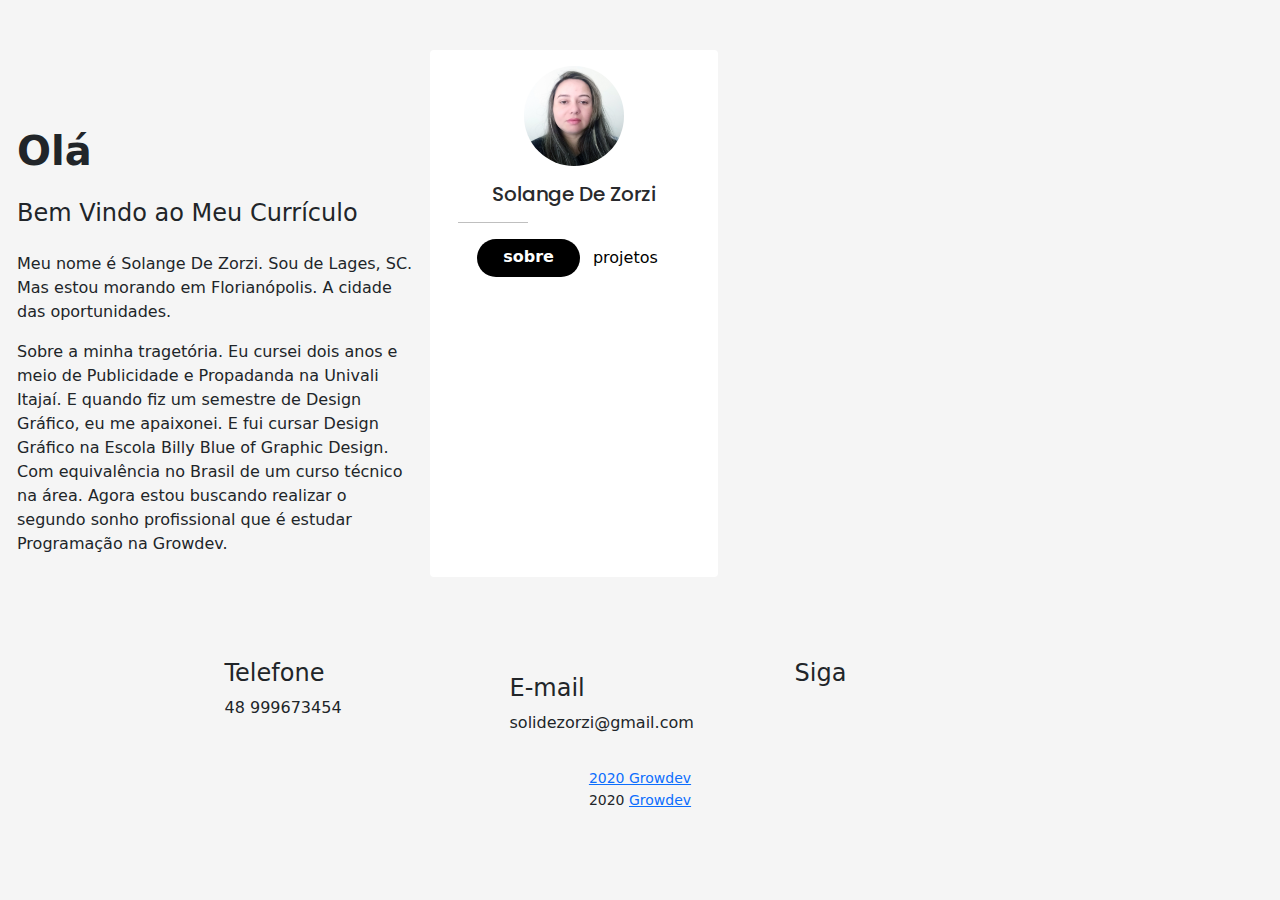
==== Currículo/index.html @ ebe48bd1 "Primeiro commit" ====
<!DOCTYPE html>
<html lang="pt-br">

<head>
  <meta charset="UTF-8">
  <meta name="viewport" content="width=device-width, initial-scale=1.0">
  <title>Codaí</title>
  <link rel="preconnect" href="https://fonts.googleapis.com">
  <link rel="preconnect" href="https://fonts.gstatic.com" crossorigin>
  <link href="https://fonts.googleapis.com/css2?family=Poppins:wght@600&display=swap" rel="stylesheet">
  <link rel="stylesheet" href="https://pro.fontawesome.com/releases/v5.10.0/css/all.css" integrity="sha384-AYmEC3Yw5cVb3ZcuHtOA93w35dYTsvhLPVnYs9eStHfGJvOvKxVfELGroGkvsg+p" crossorigin="anonymous" />
  <link rel="stylesheet" href="./css/bootstrap.css">
  <link rel="stylesheet" href="./css/styles.css">

</head>

<body>
  <div class="container-fluid container-linear">
    <div class="row container-card">
      <div class="offset-lg-3 col-md-3 col-lg-3 card-col"></div>
      <div class="col-md-6 col-lg-6 text-body"> </div>
      <div class="text">
        <h1 class="title-text">Olá</h1>
        <h4 class="title-subtitle"> Bem Vindo ao Meu Currículo</h4>
        <p> Meu nome é Solange De Zorzi.
          Sou de Lages, SC. Mas estou morando em Florianópolis. A cidade das oportunidades.

        </p>
        <p> Sobre a minha tragetória. Eu cursei dois anos e meio de Publicidade e Propadanda na Univali Itajaí. E quando fiz um semestre de Design Gráfico, eu me apaixonei. E fui cursar Design Gráfico na Escola Billy Blue of Graphic Design. Com equivalência no Brasil de um curso técnico na área.
          Agora estou buscando realizar o segundo sonho profissional que é estudar Programação na Growdev.
        </p>
      </div>

      <div class="card card-perfil">
        <div class="img-card-perfil">
          <img src="./images/image.jpg" alt="Foto de Perfil" class="card-image mx-auto d-block">
        </div>
        <div class="card-body">
          <h5 class="text-center card-title" id="nome-no-html">Solange De Zorzi</h5>
          <hr class="hr">
          <p class="text-center" id="cargo-no-html"> </p>
          <div class="botoes-card">
            <a href="#" class="btn mr-1" id="btn-sobre">sobre</a>
            <a href="#" class="btn ml-1 btn-card" id="btn-projetos">projetos</a>
          </div>
          <div class="icon-redes-sociais">
            <div class="links-redes-sociais mt-2">
              <a href="#">
                <i class="fab fa-facebook"></i>
              </a>
              <a href="#">
                <i class="fab fa-twitter"></i>
              </a>
              <a href="#">
                <i class="fab fa-linkedin"></i>
              </a>
              <a href="#">
                <i class="fab fa-instagram"></i>
              </a>

            </div>
          </div>
        </div>
      </div>
    </div>
    <footer class="container">
      <div class="row" id="footer-elementos">
        <div class="col-md-3 col-lg-3">
          <h4>Telefone</h4>
          <p>48 999673454</P>
        </div>
        <div class="col-md-3 col-lg-3">
          <div class="email">
            <h4>E-mail</h4>
            <p>solidezorzi@gmail.com</p>
          </div>
        </div>
        <div class="col-md-3 col-lg-3">
          <h4>Siga</h4>
          <div class="links-redes-sociais"></div>
          <a href="#">
            <i class="fab fa-facebook"></i>
          </a>
          <a href="#">
            <i class="fab fa-twitter"></i>
          </a>
          <a href="#">
            <i class="fab fa-linkedin"></i>
          </a>
          <a href="#">
            <i class="fab fa-instagram"></i>

        </div>
      </div>
      <div class="row text-center mb-2">
        <div class="col-lg-12 col-md-12">
          <small>2020 <a href="#"> Growdev</a></small>
        </div>
        <small>2020 <a href="#"> Growdev</a></small>
      </div>
    </footer>
    <script src="./js/index.js"></script>
</body>

</html>
---- Currículo/css/styles.css ----
body {
  background-color: #f5f5f5;
}
.container-card {
  padding: 50px 0px 50px 0px;
  margin-bottom: 2em;
}
.img-perfil-card {
  display: flex;
  justify-content: center;
}
.card-title {
  font-family: Poppins;
}
.hr {
  height: 1px;
  background-color: black;
  width: 30%;
}
.card-image {
  height: 100px;
  width: 100px;
  border-radius: 50%;
  margin-top: 1em;
}
.card-perfil {
  background-color: #19def0 !important;
  box-shadow: 0px 0px 5px #f5f5f5;
}
.botoes-card {
  display: flex;
  justify-content: center;
}
#btn-sobre {
  border-radius: 20px;
  padding: 5px 25px;
  background-color: black !important;
  font-weight: 600;
  color: #fff !important;
}
#btn-projeto {
  border: border 2px solid black;
  border-radius: 20px;
  padding: 5px 25px;
  font-weight: 600px;
}

.icon-redes-sociais {
  text-align: center;
  padding: 10px;
}
.title-text {
  margin-top: 1em;
  font-weight: 600;
}
.title-subtitle {
  margin: 1em 0;
}
.text {
  padding: 5px 17px;
}
.links-redes-sociais {
  text-decoration: none;
}
.links-redes-sociais i {
  color: black;
  font-size: 25px;
  padding: 10px;
}

#footer-elementos {
  display: flex;
  justify-content: space-between;
}
#footer-elementos .email {
  padding: 15px 0px 15px 0px;
}

@media (min-width: 900px) {
  container-linear {
    background: linear-gradient(to left, #fff 60%, #19def0 40%);
  }
  .card-col {
    display: flex;
    justify-content: flex-end;
    align-content: center;
    background-color: #fff !important;
    box-shadow: -10px 5px 10px 0px #292a2d;
  }
  .card-perfil {
    background-color: #fff !important;
    color: #292a2d;
    box-shadow: none !important;
    width: 18em;
    border: none !important;
  }
  .btn-card {
    color: black !important;
  }
  .text-body {
    box-shadow: none;
  }
  .text {
    max-width: 430px;
    vertical-align: middle;
    margin-top: 2em;
  }

  #footer-elementos {
    display: flex !important;
    justify-content: center !important;
  }
}

#texto-1 {
}
#text-2 {
  dispolay: none;
}
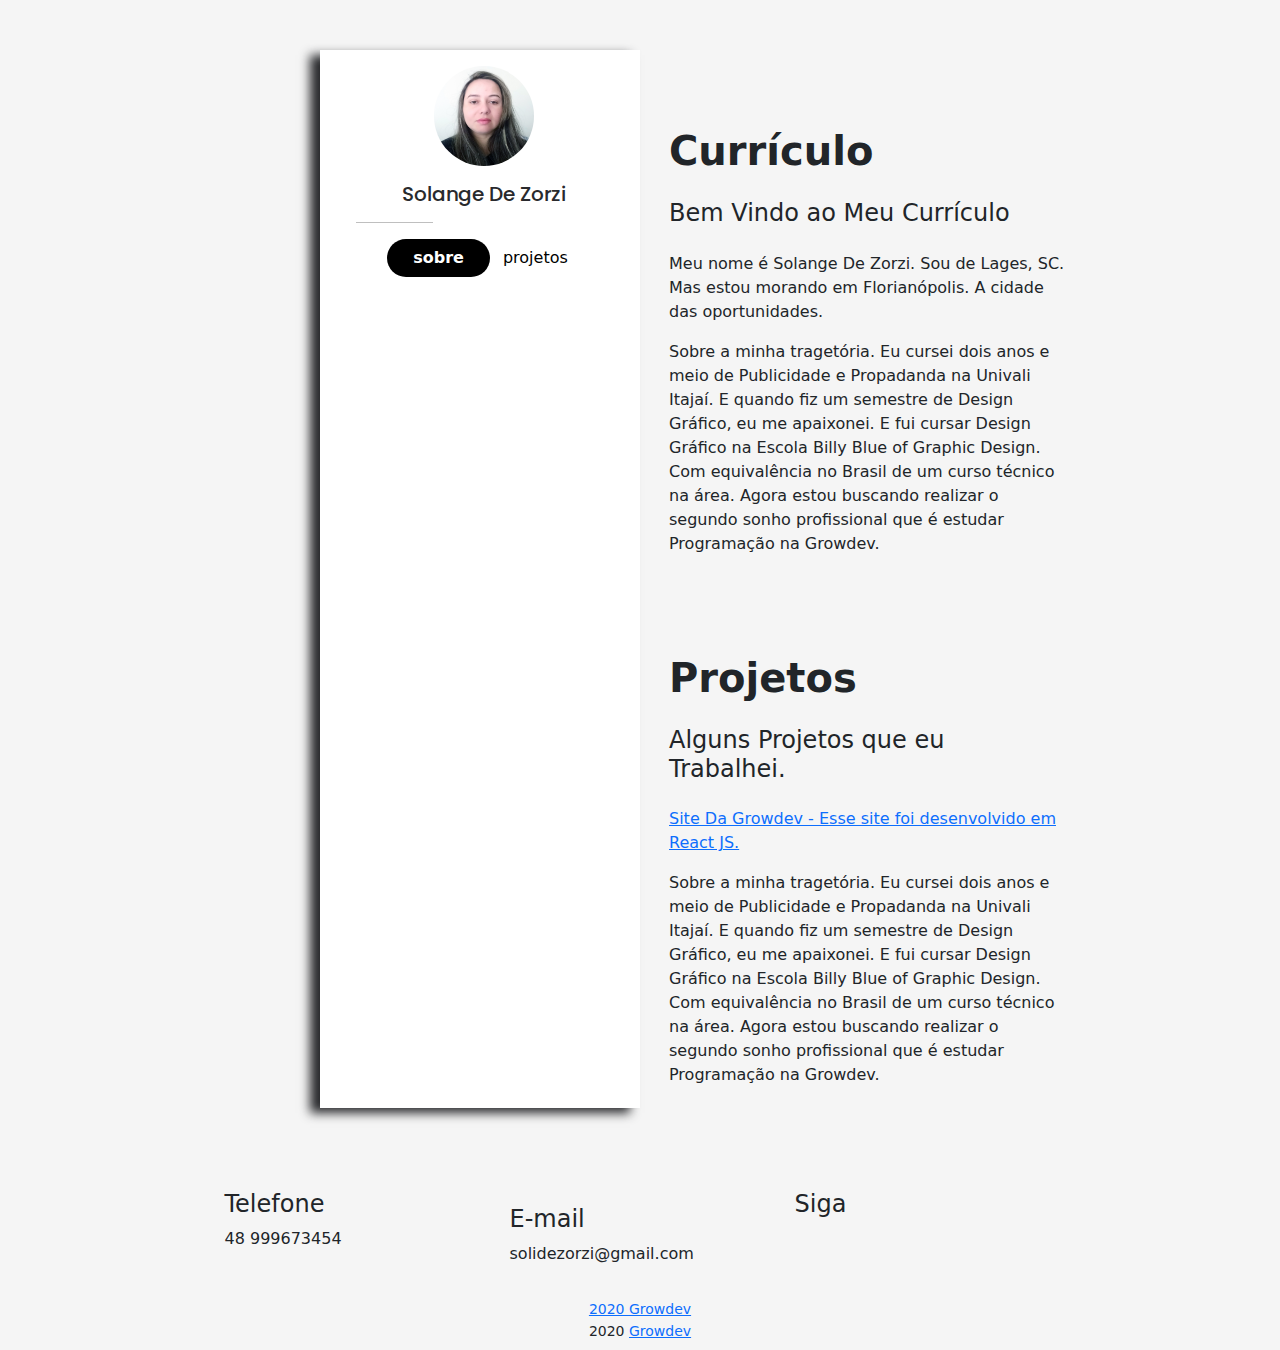
==== commit c2c2cdf6: "alterações no codigo" ====
--- a/Currículo/index.html
+++ b/Currículo/index.html
@@ -17,52 +17,69 @@
 <body>
   <div class="container-fluid container-linear">
     <div class="row container-card">
-      <div class="offset-lg-3 col-md-3 col-lg-3 card-col"></div>
-      <div class="col-md-6 col-lg-6 text-body"> </div>
-      <div class="text">
-        <h1 class="title-text">Olá</h1>
-        <h4 class="title-subtitle"> Bem Vindo ao Meu Currículo</h4>
-        <p> Meu nome é Solange De Zorzi.
-          Sou de Lages, SC. Mas estou morando em Florianópolis. A cidade das oportunidades.
+      <div class="offset-lg-3 col-md-3 col-lg-3 card-col">
+        <div class="card card-perfil">
+          <div class="img-card-perfil">
+            <img src="./images/image.jpg" alt="Foto de Perfil" class="card-image mx-auto d-block">
+          </div>
+          <div class="card-body">
+            <h5 class="text-center card-title" id="nome-no-html">Solange De Zorzi</h5>
+            <hr class="hr">
+            <p class="text-center" id="cargo-no-html"> </p>
 
-        </p>
-        <p> Sobre a minha tragetória. Eu cursei dois anos e meio de Publicidade e Propadanda na Univali Itajaí. E quando fiz um semestre de Design Gráfico, eu me apaixonei. E fui cursar Design Gráfico na Escola Billy Blue of Graphic Design. Com equivalência no Brasil de um curso técnico na área.
-          Agora estou buscando realizar o segundo sonho profissional que é estudar Programação na Growdev.
-        </p>
-      </div>
+            <div class="botoes-card">
+              <button onclick="cliqueNoSobre()" class="btn mr-1" id="btn-sobre">sobre</button>
+              <button onclick="cliqueNoProjetos()" class="btn ml-1 btn-card" id="btn-projetos">projetos</button>
+            </div>
+            <div class="icon-redes-sociais">
+              <div class="links-redes-sociais mt-2">
+                <a href="https://www.facebook.com/soldzorzi">
+                  <i class="fab fa-facebook"></i>
+                </a>
+                <a href="https://twitter.com/twitter">
+                  <i class="fab fa-twitter"></i>
+                </a>
+                <a href="https://br.linkedin.com/">
+                  <i class="fab fa-linkedin"></i>
+                </a>
+                <a href="https://www.instagram.com/">
+                  <i class="fab fa-instagram"></i>
+                </a>
 
-      <div class="card card-perfil">
-        <div class="img-card-perfil">
-          <img src="./images/image.jpg" alt="Foto de Perfil" class="card-image mx-auto d-block">
-        </div>
-        <div class="card-body">
-          <h5 class="text-center card-title" id="nome-no-html">Solange De Zorzi</h5>
-          <hr class="hr">
-          <p class="text-center" id="cargo-no-html"> </p>
-          <div class="botoes-card">
-            <a href="#" class="btn mr-1" id="btn-sobre">sobre</a>
-            <a href="#" class="btn ml-1 btn-card" id="btn-projetos">projetos</a>
-          </div>
-          <div class="icon-redes-sociais">
-            <div class="links-redes-sociais mt-2">
-              <a href="#">
-                <i class="fab fa-facebook"></i>
-              </a>
-              <a href="#">
-                <i class="fab fa-twitter"></i>
-              </a>
-              <a href="#">
-                <i class="fab fa-linkedin"></i>
-              </a>
-              <a href="#">
-                <i class="fab fa-instagram"></i>
-              </a>
-
+              </div>
             </div>
           </div>
         </div>
       </div>
+
+      <div class="col-md-6 col-lg-6 text-body">
+        <div class="text" id="texto-1">
+          <h1 class="title-text">Currículo</h1>
+          <h4 class="title-subtitle"> Bem Vindo ao Meu Currículo</h4>
+          <p> Meu nome é Solange De Zorzi.
+            Sou de Lages, SC. Mas estou morando em Florianópolis. A cidade das oportunidades.
+
+          </p>
+          <p> Sobre a minha tragetória. Eu cursei dois anos e meio de Publicidade e Propadanda na Univali Itajaí. E quando fiz um semestre de Design Gráfico, eu me apaixonei. E fui cursar Design Gráfico na Escola Billy Blue of Graphic Design. Com equivalência no Brasil de um curso técnico na área.
+            Agora estou buscando realizar o segundo sonho profissional que é estudar Programação na Growdev.
+          </p>
+        </div>
+
+        <div class="text" id="texto-2">
+          <h1 class="title-text">Projetos</h1>
+          <h4 class="title-subtitle"> Alguns Projetos que eu Trabalhei.</h4>
+          <p>
+            <a target="_blank" href="https://www.growdev.com.br/">Site Da Growdev - Esse site foi desenvolvido em React JS.</a>
+
+          </p>
+          <p> Sobre a minha tragetória. Eu cursei dois anos e meio de Publicidade e Propadanda na Univali Itajaí. E quando fiz um semestre de Design Gráfico, eu me apaixonei. E fui cursar Design Gráfico na Escola Billy Blue of Graphic Design. Com equivalência no Brasil de um curso técnico na área.
+            Agora estou buscando realizar o segundo sonho profissional que é estudar Programação na Growdev.
+          </p>
+        </div>
+      </div>
     </div>
+
+
     <footer class="container">
       <div class="row" id="footer-elementos">
         <div class="col-md-3 col-lg-3">
--- a/Currículo/css/styles.css
+++ b/Currículo/css/styles.css
@@ -110,10 +110,14 @@
     display: flex !important;
     justify-content: center !important;
   }
+  .rodape {
+    text-align: center !important;
+    margin-bottom: 10px;
+  }
 }
 
 #texto-1 {
 }
 #text-2 {
-  dispolay: none;
+  display: none;
 }
